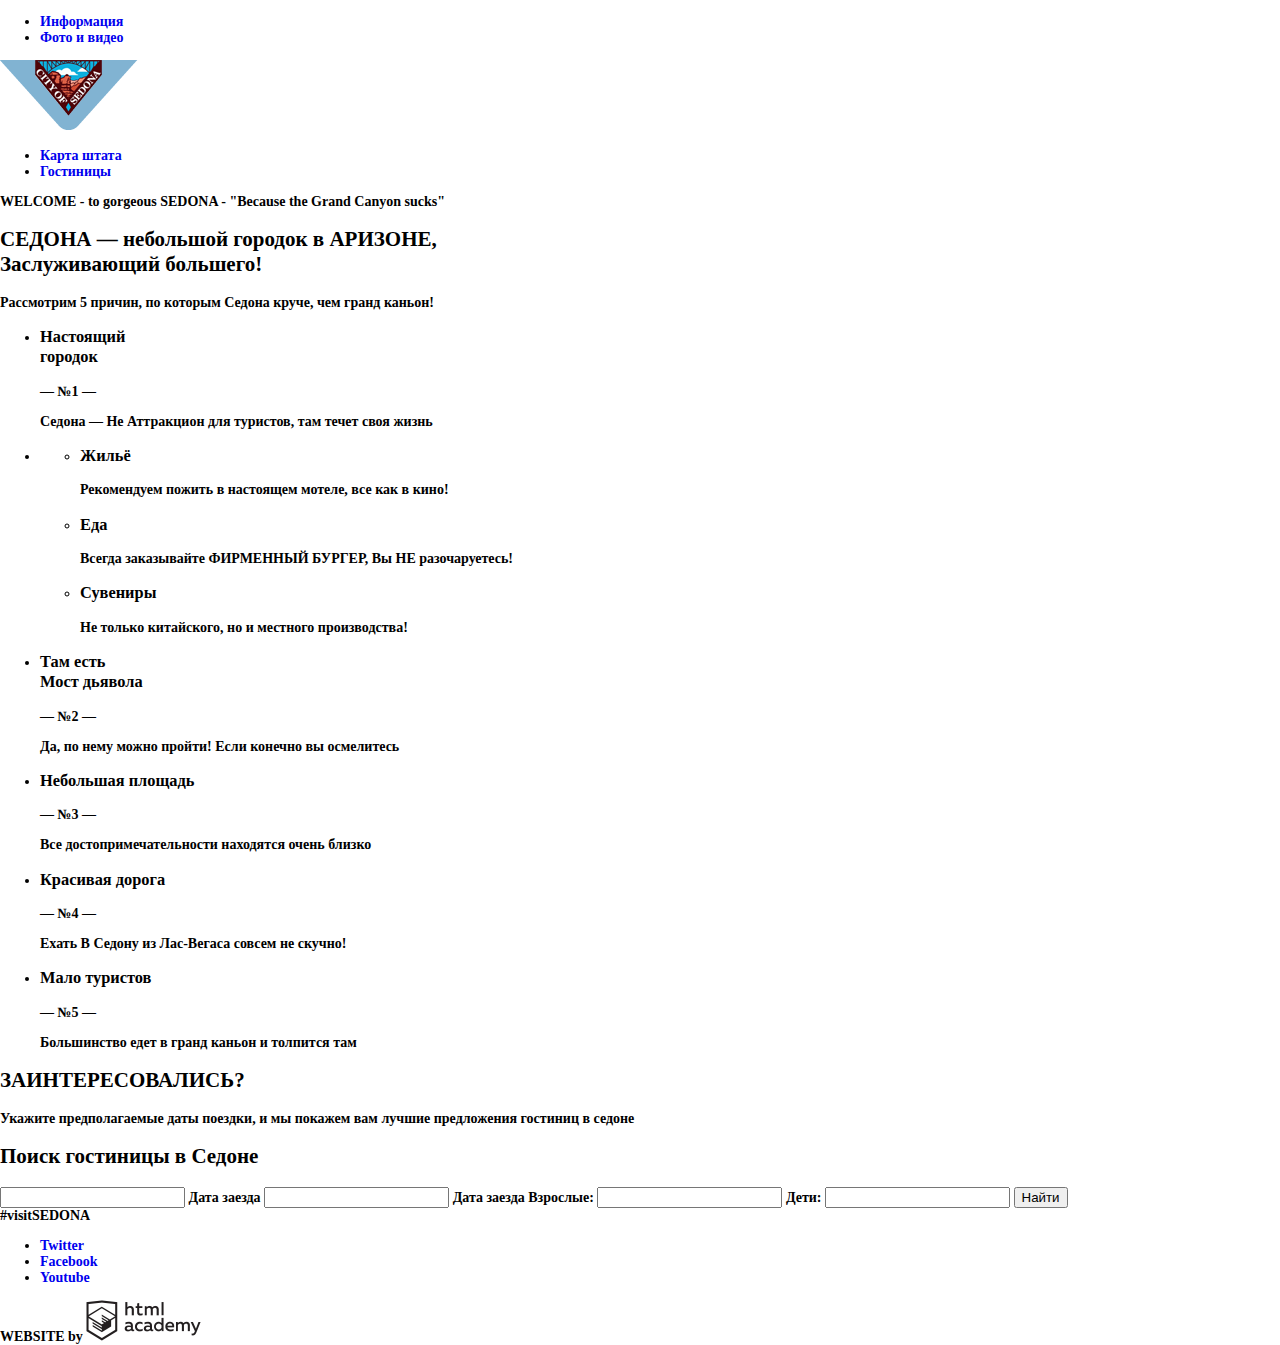
==== index.html @ f7fb25e5 "правки в разметке главной странице" ====
<!DOCTYPE html>
<html lang="ru">
  <head>
    <meta charset="utf-8">
    <title>Седона</title>
    <link rel="preload" crossorigin type="font/woff2" href="fonts/ptsans.woff2" as="font">
    <link rel="preload" crossorigin type="font/woff2" href="fonts/ptsansbold.woff2" as="font">
    <link href="css/style.css" rel="stylesheet">
  </head>
  <body>

    <header class="header">
      <nav class="header__nav nav">
        <ul class="nav__menu">
          <li class="nav__item">
            <a class="nav__link" href="#">Информация</a>
          </li>
          <li class="nav__item">
            <a class="nav__link" href="#">Фото и видео</a>
          </li>
        </ul>
          <a class="nav__main-logo">
            <img class="nav__img-logo" src="img/logo-main-header.png" width="138" height="70" alt="Логотип сайта Седона">
          </a>
        <ul class="nav__menu">
          <li class="nav__item">
            <a class="nav__link" href="#">Карта штата</a>
          </li>
          <li class="nav__item">
            <a class="nav__link" href="hotels.html">Гостиницы</a>
          </li>
        </ul>
      </nav>
    </header>

    <main class="container">
      <!-- <h1 class="visually-hidden">СЕДОНА</h1> -->
      <div class="slider">
        WELCOME
        - to gorgeous SEDONA -
        "Because the Grand Canyon sucks"
      </div>
      <section class="advantages">
        <h2 class="advantages__main-title">СЕДОНА — небольшой городок в АРИЗОНЕ,<br>Заслуживающий большего!</h2>
        <span class="advantages__info">Рассмотрим 5 причин, по которым Седона круче, чем гранд каньон!</span>
        <ul class="advantages__list">
          <li class="advantages__item">
            <div class="advantages__wrapper">
            <h3 class="advantages__list-title">Настоящий<br>городок</h3>
              <span class="advantages__number"> — №1 — </span>
            <p class="advantages__text">Седона — Не Аттракцион для туристов, там течет своя жизнь</p>
            </div>
            <div class="advantages__image"></div>
          </li>
          <li>
            <ul class="advantages__list-items">
              <li>
                <h3 class="advantages__list-items-title">Жильё</h3>
                <p>Рекомендуем пожить в настоящем мотеле, все как в кино!</p>
              </li>
              <li>
                <h3 class="advantage-list-items-title">Еда</h3>
                <p>Всегда заказывайте ФИРМЕННЫЙ БУРГЕР,
                  Вы НЕ разочаруетесь!
                </p>
              </li>
              <li>
                <h3 class="advantage-list-items-title">Сувениры</h3>
                <p>Не только китайского, но и местного производства!
                </p>
              </li>
            </ul>
          </li>
          <li>
            <div class="advantages-list-info">
              <h3 class="advantage-list-title">Там есть<br>Мост дьявола</h3>
              <span> — №2 — </span>
              <p>Да, по нему можно пройти! Если конечно вы осмелитесь</p>
            </div>
            <div class="advantage-image">
            </div>
          </li>
          <li>
            <h3 class="advantage-list-items-title">Небольшая площадь</h3>
            <span> — №3 — </span>
            <p>Все достопримечательности
                находятся очень близко
            </p>
          </li>
          <li>
            <h3 class="advantage-list-items-title">Красивая дорога</h3>
            <span> — №4 — </span>
            <p>Ехать В Седону из Лас-Вегаса совсем не скучно!
            </p>
          </li>
          <li>
            <h3 class="advantage-list-items-title">Мало туристов</h3>
            <span> — №5 — </span>
            <p>Большинство едет в гранд каньон и толпится там
            </p>
          </li>
        </ul>
      </section>
      <section class="choose-hotel">
        <h2 class="choose-hotel-main-title">ЗАИНТЕРЕСОВАЛИСЬ?</h2>
        <p>Укажите предполагаемые даты поездки,
        и мы покажем вам лучшие предложения гостиниц в седоне
        </p>
        <form action="https://echo.htmlacademy.ru" method="POST">

          <h2 class="choose-hotel-title">Поиск гостиницы в Седоне</h2>

          <input type="text" name="date-start" id="date-start">
          <label class="choose-hotel-date" for="date-start">Дата заезда</label>

          <input type="text" name="date-end" id="date-end">
          <label class="choose-hotel-date" for="date-end">Дата заезда</label>

          <label class="choose-hotel-amount" for="amount-adult">Взрослые:</label>
          <input type="number" name="amount-adult" id="amount-adult">

          <label class="choose-hotel-amount" for="amount-children">Дети:</label>
          <input type="number" name="amount-children" id="amount-children">

          <input type="submit" value="Найти">

        </form>
      </section>
    </main>

    <footer class="main-footer">
      <span class="main-footer-heshteg">
        #visitSEDONA
      </span>
      <ul class="main-footer-social">
        <li><a class="main-footer-social-link" href="#">Twitter</a></li>
        <li><a class="main-footer-social-link" href="#">Facebook</a></li>
        <li><a class="main-footer-social-link" href="#">Youtube</a></li>
      </ul>
      <span class="main-footer-production-by">
        WEBSITE by
      </span>
      <a class="main-footer-logo-link" href="#">
        <img src="img/logo-name-footer.png" alt="Логотип HTML Academy">
      </a>
    </footer>

  </body>
</html>
---- css/style.css ----
/* внутри каждого селектора:
1 Позиционирование
2 Блочная модель
3 Типографика
4 Оформление
5 Анимация
6 Разное
*/

/* Глобальные стили для тегов */
body {
    margin: 0;  /* Сброс  */
    padding: 0; /* Сброс  */
    color:#000; /* Задаем контрастный цвет шрифта  */
    font-family: "PT Sans";   /* (Шрифт дизайна, системный шрифт, font family) Задаем самый популярный на странице шрифт  */
    font-size: 14px;   /* Задаем размер шрифта которого больше всего на странице  */
    font-weight: 700;  /* Задаем самый популярный на странице размер шрифт  */
    /*background-color: #fff;  Задаем контрастный цвет фона  */
    /*background-image: url();  Задаем картинку фона  */
    /*background-position: ;  top center Задаем позицию картинки фона  */
    /*background-repeat: ;    no-repeat Задаем повторение картинки фона  */
}

a {
    text-decoration: none;
}
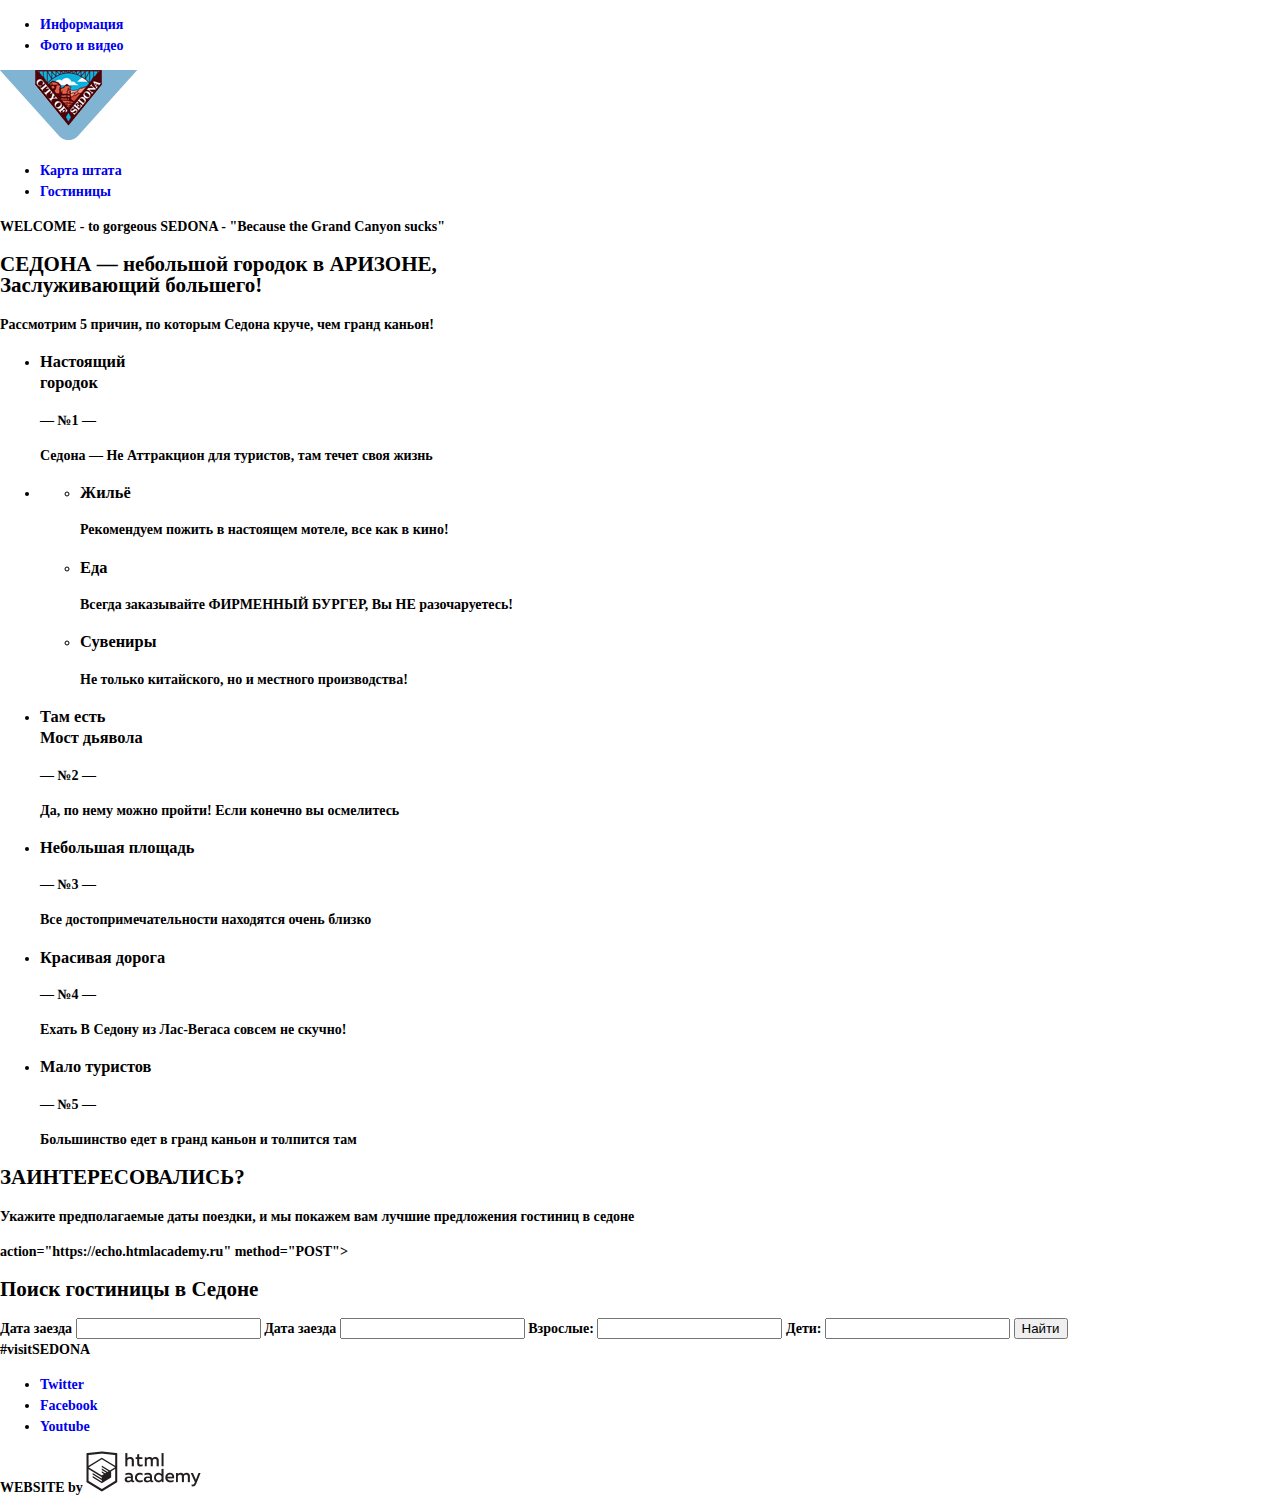
==== commit 5efb2844: "правки в разметке главной странице и на странице hotels.html" ====
--- a/index.html
+++ b/index.html
@@ -19,9 +19,9 @@
             <a class="nav__link" href="#">Фото и видео</a>
           </li>
         </ul>
-          <a class="nav__main-logo">
+          <span class="nav__main-logo">
             <img class="nav__img-logo" src="img/logo-main-header.png" width="138" height="70" alt="Логотип сайта Седона">
-          </a>
+          </span>
         <ul class="nav__menu">
           <li class="nav__item">
             <a class="nav__link" href="#">Карта штата</a>
@@ -46,101 +46,118 @@
         <ul class="advantages__list">
           <li class="advantages__item">
             <div class="advantages__wrapper">
-            <h3 class="advantages__list-title">Настоящий<br>городок</h3>
+            <h3 class="advantages__title">Настоящий<br>городок</h3>
               <span class="advantages__number"> — №1 — </span>
             <p class="advantages__text">Седона — Не Аттракцион для туристов, там течет своя жизнь</p>
             </div>
             <div class="advantages__image"></div>
           </li>
           <li>
-            <ul class="advantages__list-items">
+            <ul class="advantages__sub-list">
               <li>
-                <h3 class="advantages__list-items-title">Жильё</h3>
-                <p>Рекомендуем пожить в настоящем мотеле, все как в кино!</p>
+                <h3 class="advantages__sub-title">Жильё</h3>
+                <p class="advantages__sub-text">
+                  Рекомендуем пожить в настоящем мотеле, все как в кино!
+                </p>
               </li>
               <li>
-                <h3 class="advantage-list-items-title">Еда</h3>
-                <p>Всегда заказывайте ФИРМЕННЫЙ БУРГЕР,
+                <h3 class="advantage-sub-title">Еда</h3>
+                <p class="advantages__sub-text">
+                  Всегда заказывайте ФИРМЕННЫЙ БУРГЕР,
                   Вы НЕ разочаруетесь!
                 </p>
               </li>
               <li>
-                <h3 class="advantage-list-items-title">Сувениры</h3>
-                <p>Не только китайского, но и местного производства!
+                <h3 class="advantage-sub-title">Сувениры</h3>
+                <p class="advantages__sub-text">
+                  Не только китайского, но и местного производства!
                 </p>
               </li>
             </ul>
           </li>
           <li>
-            <div class="advantages-list-info">
-              <h3 class="advantage-list-title">Там есть<br>Мост дьявола</h3>
-              <span> — №2 — </span>
-              <p>Да, по нему можно пройти! Если конечно вы осмелитесь</p>
+            <div class="advantages__wrapper">
+              <h3 class="advantages__title">Там есть<br>Мост дьявола</h3>
+              <span class="advantages__number"> — №2 — </span>
+              <p class="advantages__text">Да, по нему можно пройти! Если конечно вы осмелитесь</p>
             </div>
-            <div class="advantage-image">
+            <div class="advantages__image">
             </div>
           </li>
           <li>
-            <h3 class="advantage-list-items-title">Небольшая площадь</h3>
-            <span> — №3 — </span>
-            <p>Все достопримечательности
+            <h3 class="advantages__title">Небольшая площадь</h3>
+            <span class="advantages__number"> — №3 — </span>
+            <p class="advantages__text">Все достопримечательности
                 находятся очень близко
             </p>
           </li>
           <li>
-            <h3 class="advantage-list-items-title">Красивая дорога</h3>
-            <span> — №4 — </span>
-            <p>Ехать В Седону из Лас-Вегаса совсем не скучно!
+            <h3 class="advantages__title">Красивая дорога</h3>
+            <span class="advantages__number"> — №4 — </span>
+            <p class="advantages__text">Ехать В Седону из Лас-Вегаса совсем не скучно!
             </p>
           </li>
           <li>
-            <h3 class="advantage-list-items-title">Мало туристов</h3>
-            <span> — №5 — </span>
-            <p>Большинство едет в гранд каньон и толпится там
+            <h3 class="advantages__title">Мало туристов</h3>
+            <span class="advantages__number"> — №5 — </span>
+            <p class="advantages__text">
+              Большинство едет в гранд каньон и толпится там
             </p>
           </li>
         </ul>
       </section>
-      <section class="choose-hotel">
-        <h2 class="choose-hotel-main-title">ЗАИНТЕРЕСОВАЛИСЬ?</h2>
-        <p>Укажите предполагаемые даты поездки,
+      <section class="hotel-search">
+        <h2 class="hotel-search__main-title">ЗАИНТЕРЕСОВАЛИСЬ?</h2>
+        <p class="hotel-search__text">Укажите предполагаемые даты поездки,
         и мы покажем вам лучшие предложения гостиниц в седоне
         </p>
-        <form action="https://echo.htmlacademy.ru" method="POST">
+        <form class="hotel-search__form"></form> action="https://echo.htmlacademy.ru" method="POST">
 
-          <h2 class="choose-hotel-title">Поиск гостиницы в Седоне</h2>
+          <h2 class="hotel-search__title">Поиск гостиницы в Седоне</h2>
 
-          <input type="text" name="date-start" id="date-start">
-          <label class="choose-hotel-date" for="date-start">Дата заезда</label>
+          <label class="hotel-search__label" for="date-start">Дата заезда</label>
+          <input class="hotel-search__input" type="text" name="date-start" id="date-start">
 
-          <input type="text" name="date-end" id="date-end">
-          <label class="choose-hotel-date" for="date-end">Дата заезда</label>
+          <label class="hotel-search__label" for="date-end">Дата заезда</label>
+          <input class="hotel-search__input" type="text" name="date-end" id="date-end">
 
-          <label class="choose-hotel-amount" for="amount-adult">Взрослые:</label>
-          <input type="number" name="amount-adult" id="amount-adult">
+          <label class="hotel-search__label hotel-search__label--amount" for="amount-adult">Взрослые:</label>
+          <input class="hotel-search__input" type="number" name="amount-adult" id="amount-adult">
 
-          <label class="choose-hotel-amount" for="amount-children">Дети:</label>
-          <input type="number" name="amount-children" id="amount-children">
+          <label class="hotel-search__label hotel-search__label--amount" for="amount-children">Дети:</label>
+          <input class="hotel-search__input" type="number" name="amount-children" id="amount-children">
 
-          <input type="submit" value="Найти">
+          <input class="hotel-search__input hotel-search__input--submit"  type="submit" value="Найти">
 
         </form>
       </section>
     </main>
 
-    <footer class="main-footer">
-      <span class="main-footer-heshteg">
+    <footer class="footer">
+      <span class="footer__hashtag">
         #visitSEDONA
       </span>
-      <ul class="main-footer-social">
-        <li><a class="main-footer-social-link" href="#">Twitter</a></li>
-        <li><a class="main-footer-social-link" href="#">Facebook</a></li>
-        <li><a class="main-footer-social-link" href="#">Youtube</a></li>
+      <ul class="footer-social">
+        <li>
+          <a class="footer__social-link" href="#">
+            <span class="visually-hidden">Twitter</span>
+          </a>
+        </li>
+        <li>
+          <a class="footer__social-link" href="#">
+            <span class="visually-hidden">Facebook</span>
+          </a>
+        </li>
+        <li>
+          <a class="footer__social-link" href="#">
+            <span class="visually-hidden">Youtube</span>
+          </a>
+        </li>
       </ul>
-      <span class="main-footer-production-by">
+      <span class="footer__production-by">
         WEBSITE by
       </span>
-      <a class="main-footer-logo-link" href="#">
+      <a class="footer__logo-link" href="#">
         <img src="img/logo-name-footer.png" alt="Логотип HTML Academy">
       </a>
     </footer>
--- a/css/style.css
+++ b/css/style.css
@@ -8,6 +8,16 @@
 */
 
 /* Глобальные стили для тегов */
+html {
+  box-sizing: border-box;
+}
+
+*,
+*::before,
+*::after {
+  box-sizing: inherit;
+}
+
 body {
     margin: 0;  /* Сброс  */
     padding: 0; /* Сброс  */
@@ -15,6 +25,7 @@
     font-family: "PT Sans";   /* (Шрифт дизайна, системный шрифт, font family) Задаем самый популярный на странице шрифт  */
     font-size: 14px;   /* Задаем размер шрифта которого больше всего на странице  */
     font-weight: 700;  /* Задаем самый популярный на странице размер шрифт  */
+    line-height: 21px;
     /*background-color: #fff;  Задаем контрастный цвет фона  */
     /*background-image: url();  Задаем картинку фона  */
     /*background-position: ;  top center Задаем позицию картинки фона  */
@@ -24,3 +35,19 @@
 a {
     text-decoration: none;
 }
+
+/* .visually-hidden {
+  position: absolute;
+
+  width: 1px;
+  height: 1px;
+  padding: 0;
+  margin: -1px;
+
+  border: 0;
+
+  white-space: nowrap;
+  clip-path: inset(100%);
+  clip: rect(0 0 0 0);
+  overflow: hidden;
+} */
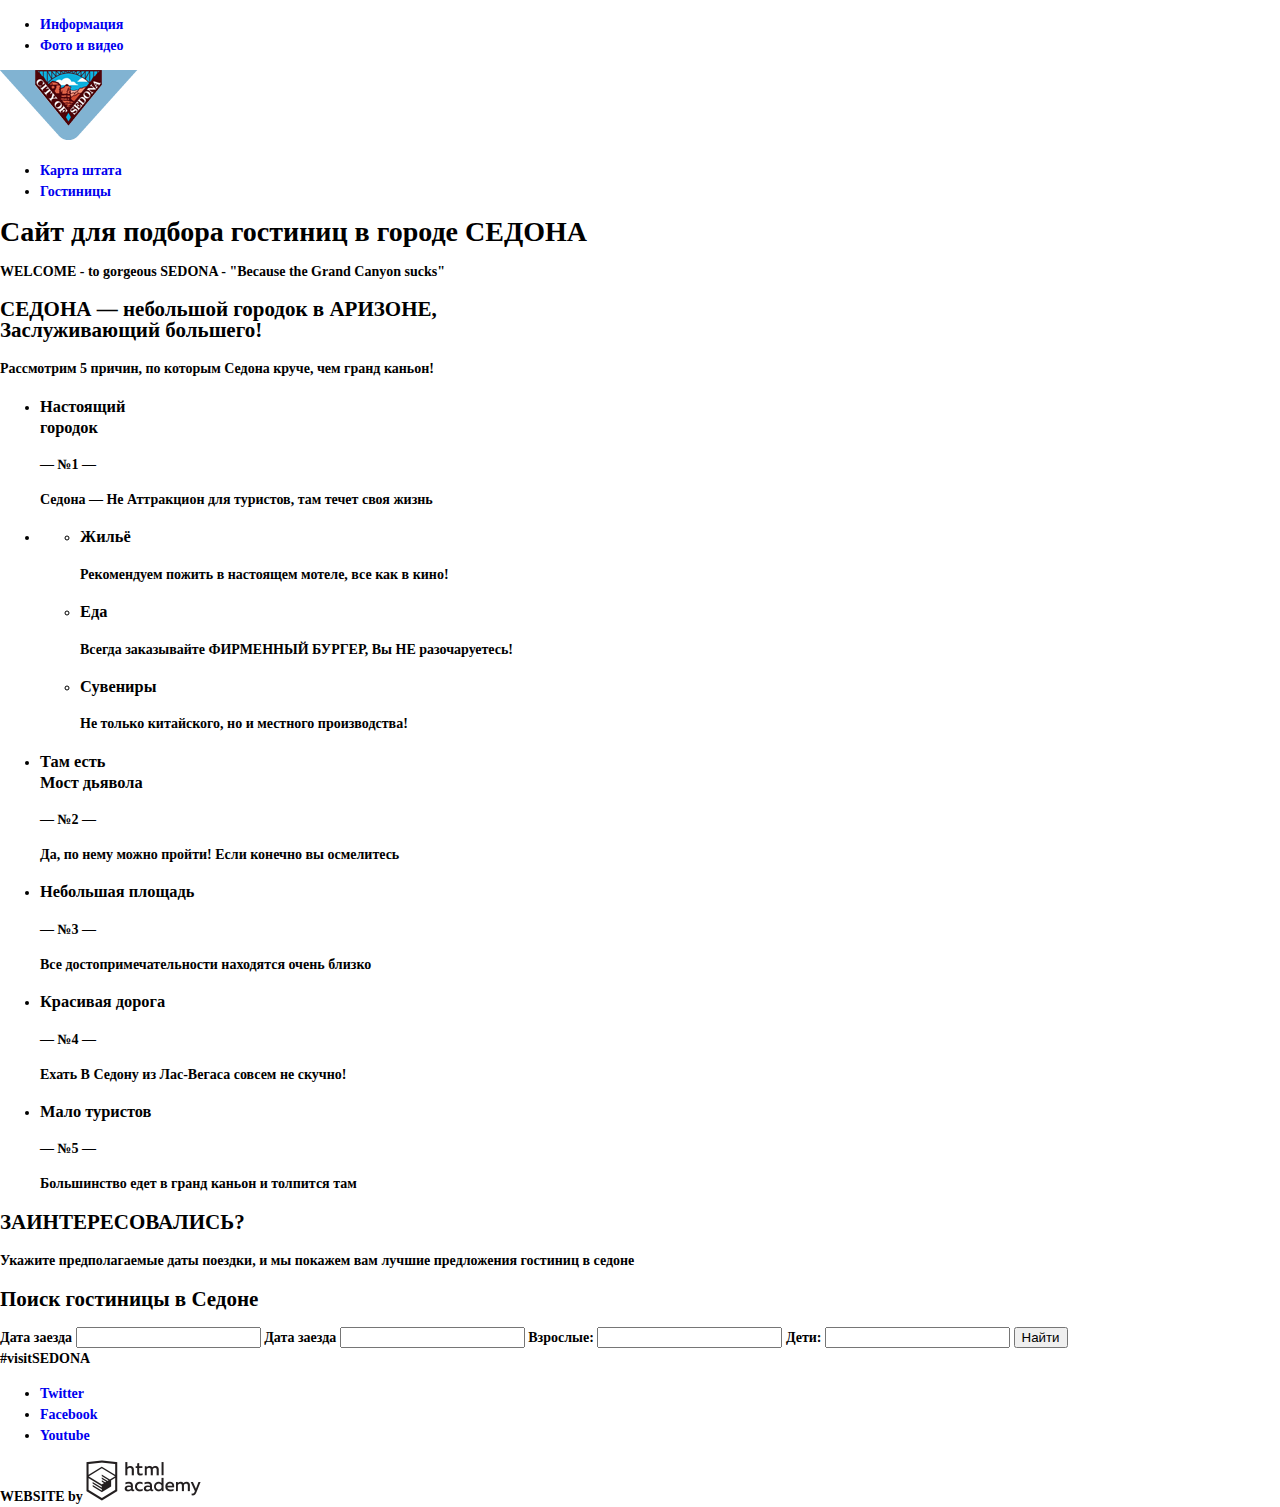
==== commit e360c5d1: "Закончил базовую разметку" ====
--- a/index.html
+++ b/index.html
@@ -34,7 +34,7 @@
     </header>
 
     <main class="container">
-      <!-- <h1 class="visually-hidden">СЕДОНА</h1> -->
+      <h1 class="visually-hidden">Сайт для подбора гостиниц в городе СЕДОНА</h1>
       <div class="slider">
         WELCOME
         - to gorgeous SEDONA -
@@ -111,7 +111,7 @@
         <p class="hotel-search__text">Укажите предполагаемые даты поездки,
         и мы покажем вам лучшие предложения гостиниц в седоне
         </p>
-        <form class="hotel-search__form"></form> action="https://echo.htmlacademy.ru" method="POST">
+        <form class="hotel-search__form" action="https://echo.htmlacademy.ru" method="POST">
 
           <h2 class="hotel-search__title">Поиск гостиницы в Седоне</h2>
 
@@ -157,7 +157,7 @@
       <span class="footer__production-by">
         WEBSITE by
       </span>
-      <a class="footer__logo-link" href="#">
+      <a class="footer__logo-link" href="https://htmlacademy.ru/intensive/htmlcss">
         <img src="img/logo-name-footer.png" alt="Логотип HTML Academy">
       </a>
     </footer>
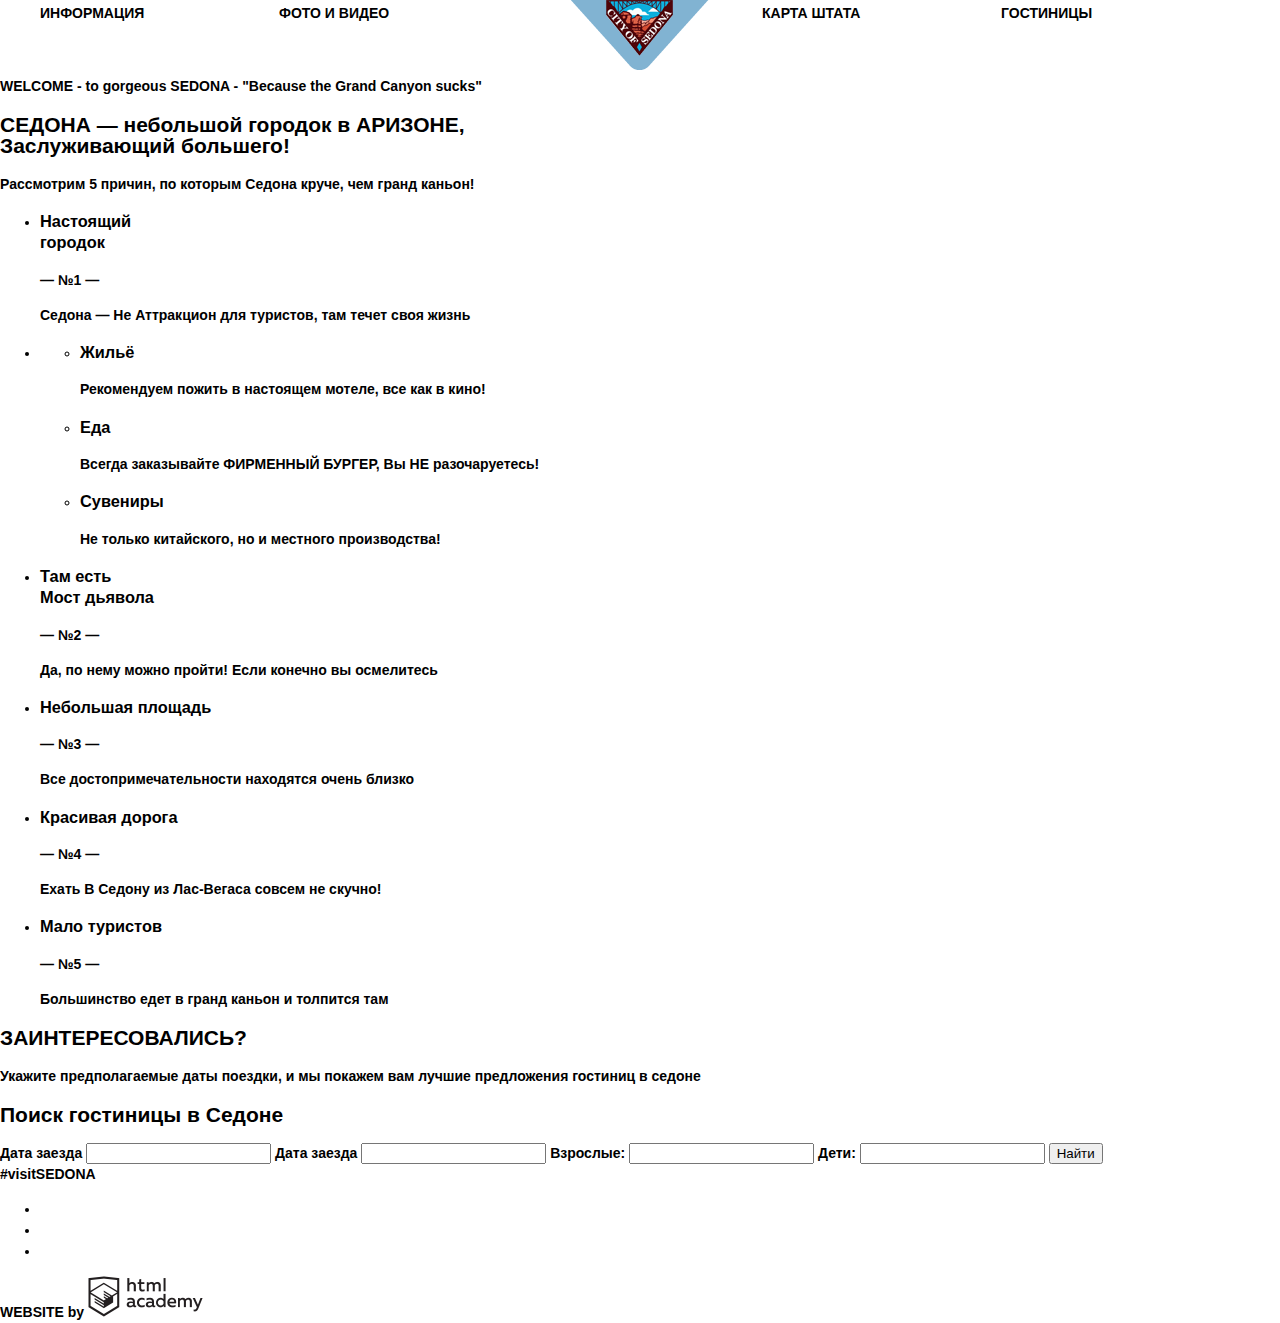
==== commit a4ed7e06: "Правки разметки и добавление стилей CSS" ====
--- a/index.html
+++ b/index.html
@@ -34,7 +34,7 @@
     </header>
 
     <main class="container">
-      <h1 class="visually-hidden">Сайт для подбора гостиниц в городе СЕДОНА</h1>
+      <h1 class="visually-hidden">Сайт о городе СЕДОНА и где рядом можно отдохнуть</h1>
       <div class="slider">
         WELCOME
         - to gorgeous SEDONA -
--- a/css/style.css
+++ b/css/style.css
@@ -22,21 +22,18 @@
     margin: 0;  /* Сброс  */
     padding: 0; /* Сброс  */
     color:#000; /* Задаем контрастный цвет шрифта  */
-    font-family: "PT Sans";   /* (Шрифт дизайна, системный шрифт, font family) Задаем самый популярный на странице шрифт  */
+    font-family: "PT Sans", Arial, sans-serif;   /* (Шрифт дизайна, системный шрифт, font family) Задаем самый популярный на странице шрифт  */
     font-size: 14px;   /* Задаем размер шрифта которого больше всего на странице  */
     font-weight: 700;  /* Задаем самый популярный на странице размер шрифт  */
     line-height: 21px;
-    /*background-color: #fff;  Задаем контрастный цвет фона  */
-    /*background-image: url();  Задаем картинку фона  */
-    /*background-position: ;  top center Задаем позицию картинки фона  */
-    /*background-repeat: ;    no-repeat Задаем повторение картинки фона  */
 }
 
 a {
     text-decoration: none;
+    color: inherit;
 }
 
-/* .visually-hidden {
+.visually-hidden {
   position: absolute;
 
   width: 1px;
@@ -50,4 +47,38 @@
   clip-path: inset(100%);
   clip: rect(0 0 0 0);
   overflow: hidden;
-} */
+}
+
+.nav {
+  display: flex;
+  justify-content: space-between;
+
+  width: 1200px;
+  min-height: 56px;
+  margin: 0 auto;
+  padding: 0;
+}
+
+.nav__menu {
+  display: flex;
+
+  margin: 0;
+  padding: 0;
+
+  list-style: none;
+}
+
+.nav__item {
+  min-width: 239px;
+  padding: 22px auto;
+
+  color: #000000;
+  line-height: 26px;
+  text-transform: uppercase;
+}
+
+.nav__link {
+  display: block;
+
+  width: 100%;
+}
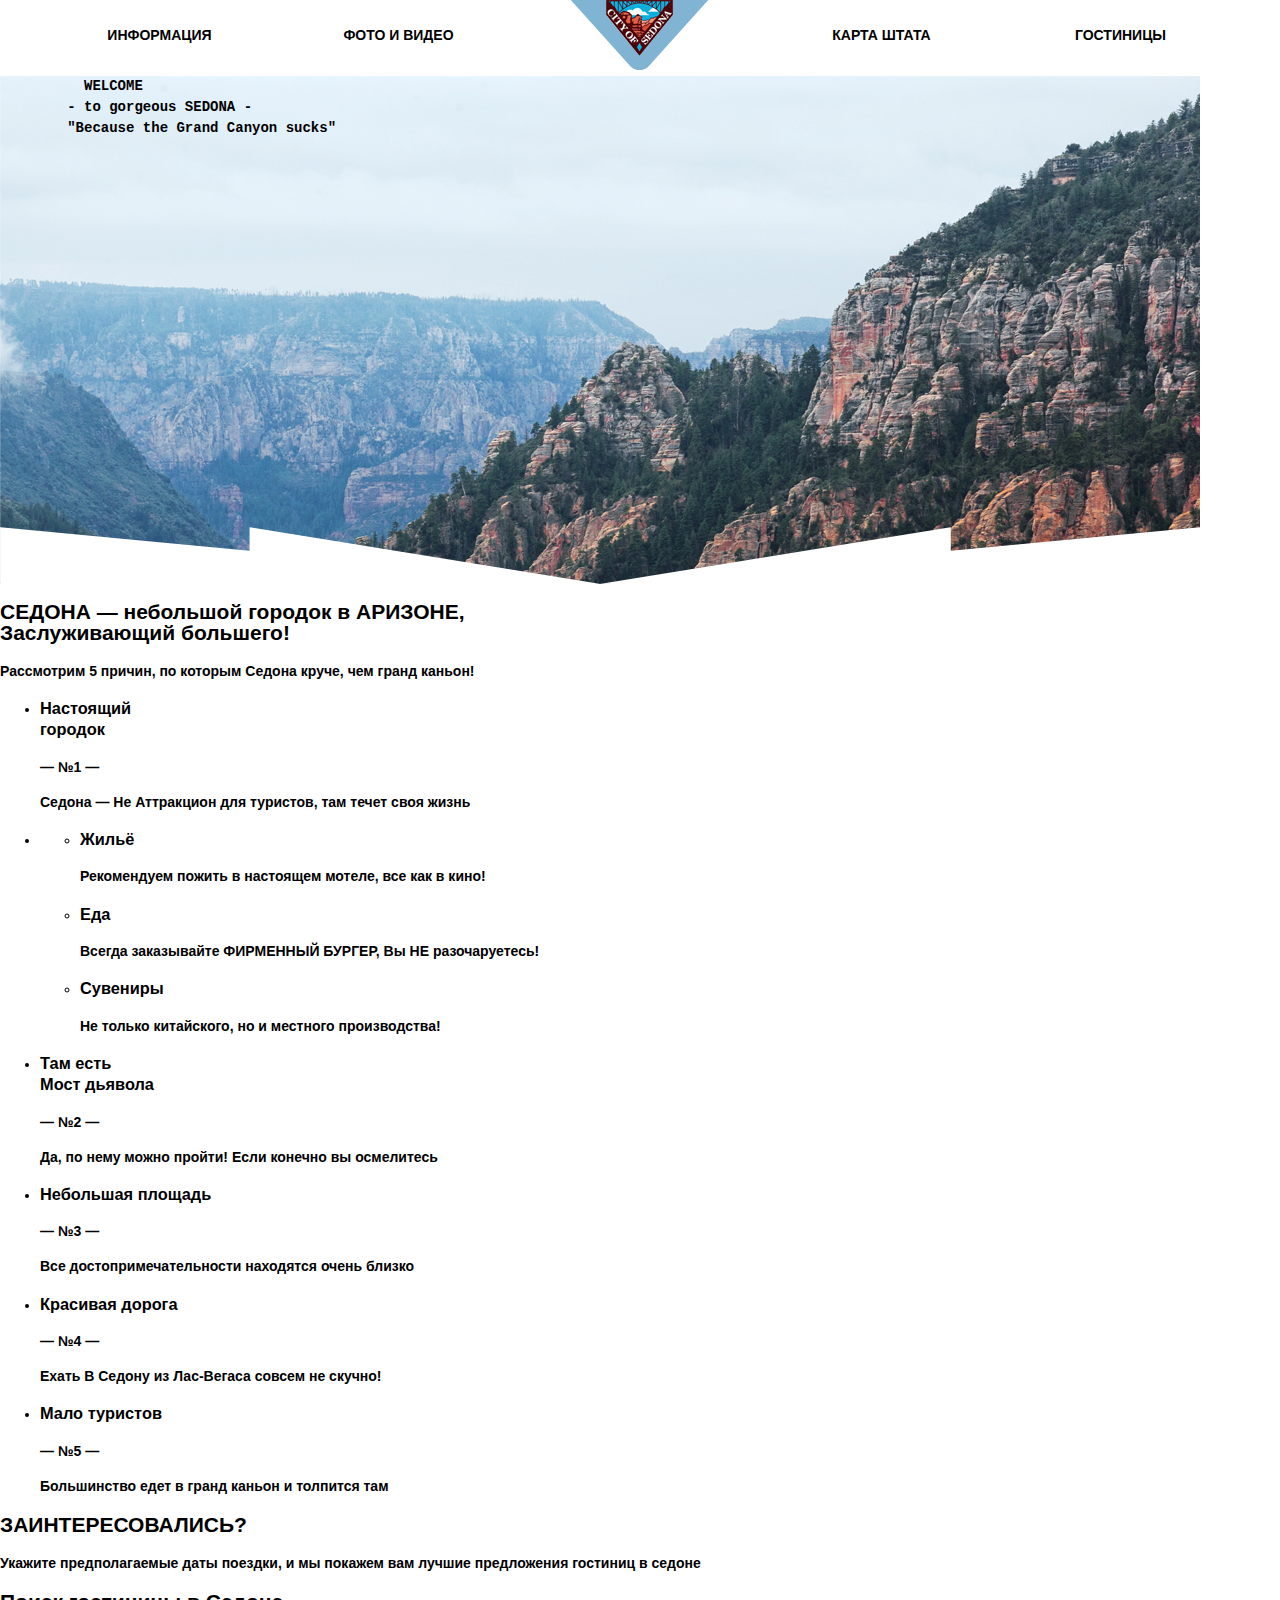
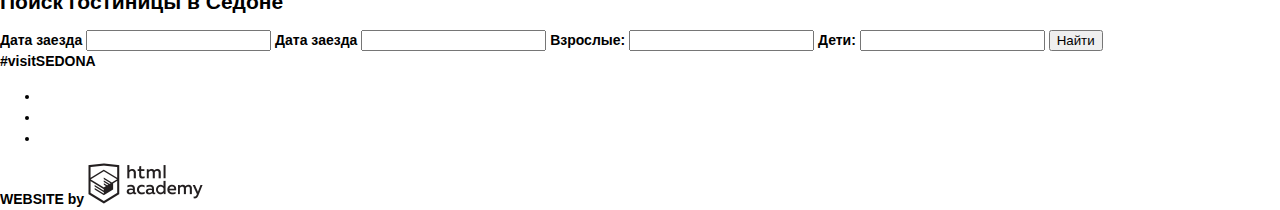
==== commit d0e700c3: "Начал добавлять стили на главную страницу" ====
--- a/index.html
+++ b/index.html
@@ -36,9 +36,10 @@
     <main class="container">
       <h1 class="visually-hidden">Сайт о городе СЕДОНА и где рядом можно отдохнуть</h1>
       <div class="slider">
-        WELCOME
+        <pre>
+          WELCOME
         - to gorgeous SEDONA -
-        "Because the Grand Canyon sucks"
+        "Because the Grand Canyon sucks"</pre>
       </div>
       <section class="advantages">
         <h2 class="advantages__main-title">СЕДОНА — небольшой городок в АРИЗОНЕ,<br>Заслуживающий большего!</h2>
--- a/css/style.css
+++ b/css/style.css
@@ -55,22 +55,24 @@
 
   width: 1200px;
   min-height: 56px;
+  padding: 0;
   margin: 0 auto;
-  padding: 0;
+
 }
+/* HEADER */
 
 .nav__menu {
   display: flex;
 
+  padding: 0;
   margin: 0;
-  padding: 0;
 
   list-style: none;
 }
 
 .nav__item {
   min-width: 239px;
-  padding: 22px auto;
+  padding: 22px 10px;
 
   color: #000000;
   line-height: 26px;
@@ -81,4 +83,23 @@
   display: block;
 
   width: 100%;
+
+  text-align: center;
 }
+
+/* index.html */
+
+.slider {
+  width: 1200px;
+  height: 508px;
+
+  margin-top: -14px;
+  background: url('../img/header-cut-bcg-photo.png')  center bottom,
+              url('../img/header-background-photo.png');
+  background-size: 100% auto;
+  background-repeat: no-repeat;
+}
+
+.advantages {
+
+}
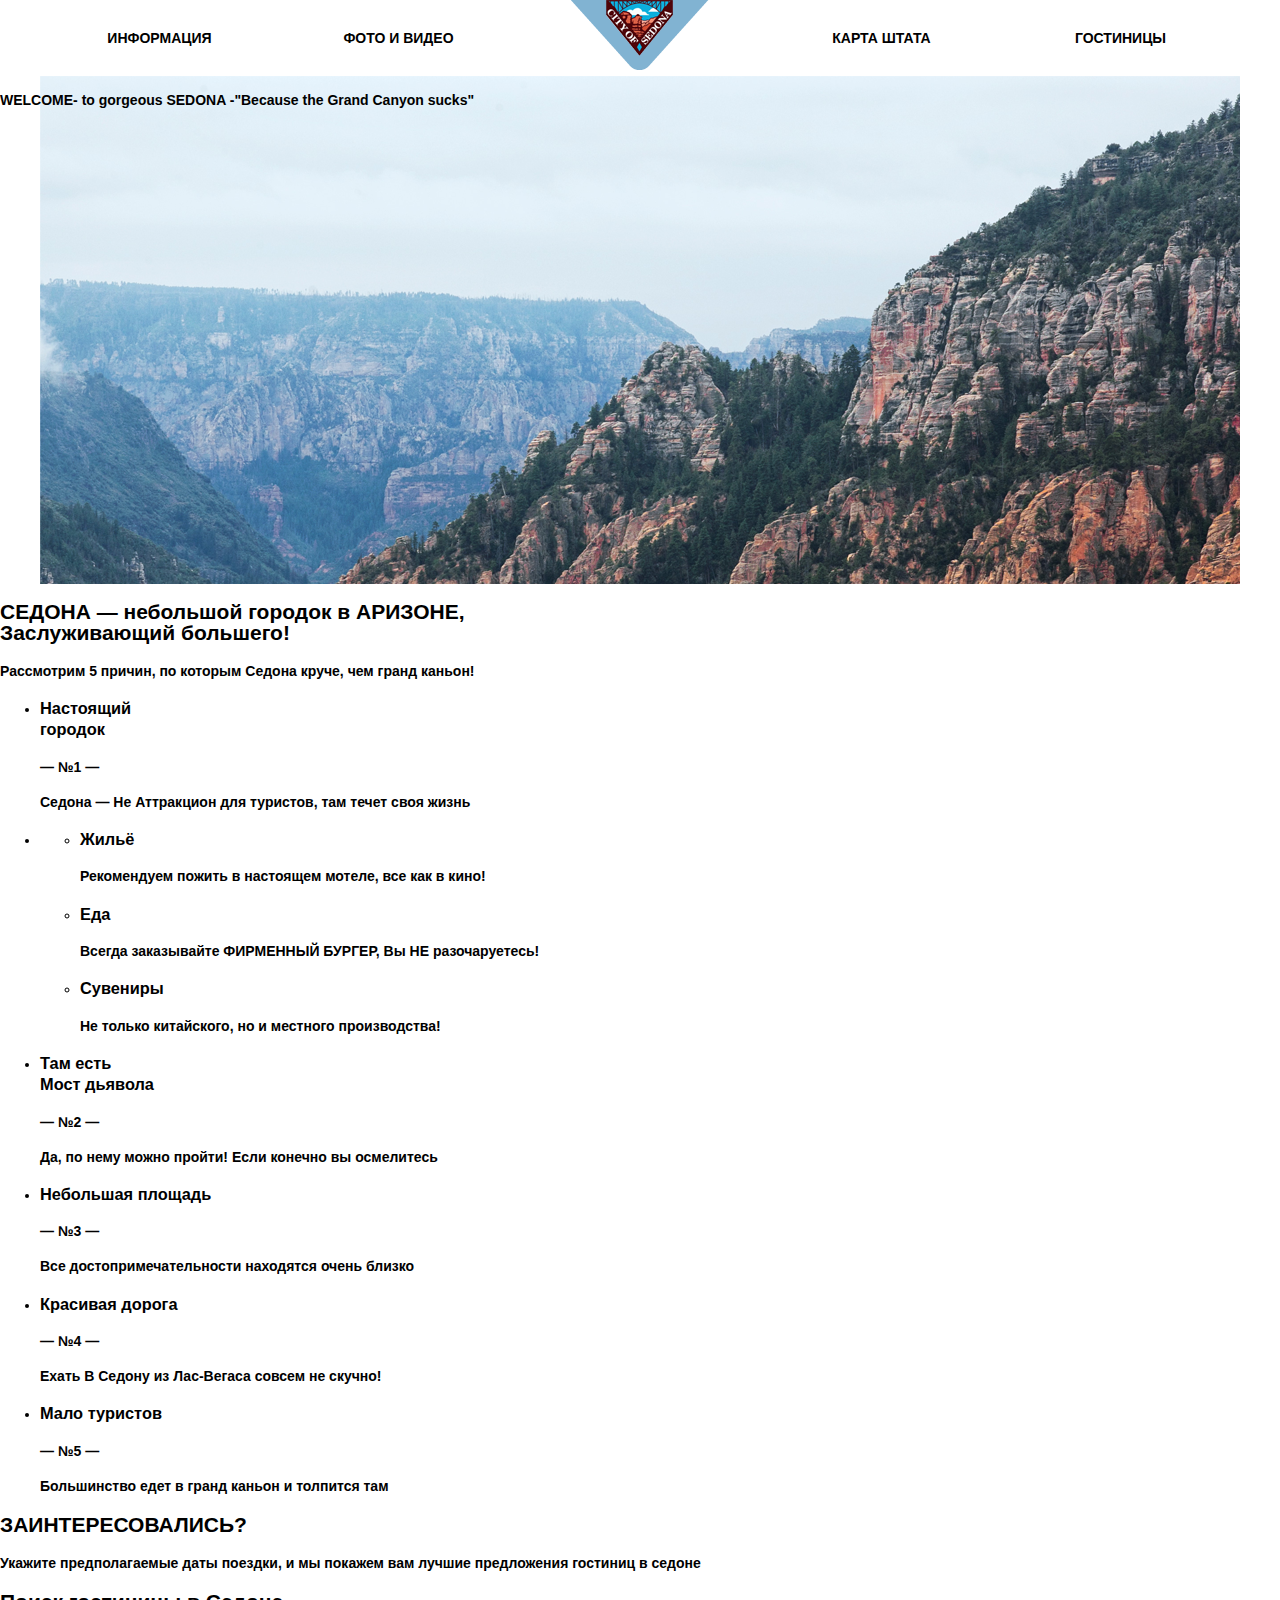
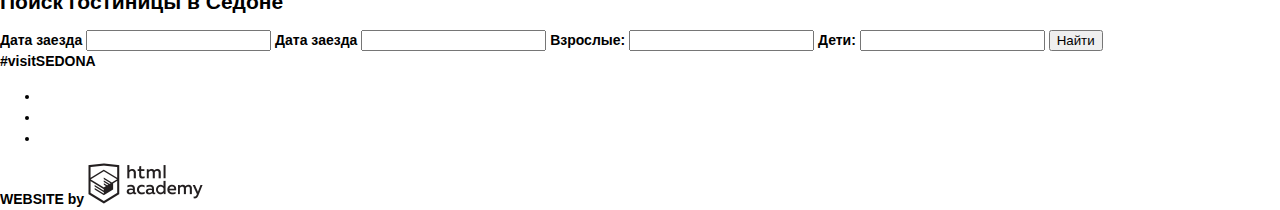
==== commit 320c8e6f: "Стили для шапки сайта" ====
--- a/index.html
+++ b/index.html
@@ -36,10 +36,9 @@
     <main class="container">
       <h1 class="visually-hidden">Сайт о городе СЕДОНА и где рядом можно отдохнуть</h1>
       <div class="slider">
-        <pre>
-          WELCOME
-        - to gorgeous SEDONA -
-        "Because the Grand Canyon sucks"</pre>
+        <p class="slider__text">WELCOME</p>
+        <p class="slider__text">- to gorgeous SEDONA -</p>
+        <p class="slider__text">"Because the Grand Canyon sucks"</p>
       </div>
       <section class="advantages">
         <h2 class="advantages__main-title">СЕДОНА — небольшой городок в АРИЗОНЕ,<br>Заслуживающий большего!</h2>
--- a/css/style.css
+++ b/css/style.css
@@ -55,24 +55,26 @@
 
   width: 1200px;
   min-height: 56px;
+  margin: 0 auto;
   padding: 0;
-  margin: 0 auto;
-
 }
-/* HEADER */
 
 .nav__menu {
   display: flex;
 
+  margin: 0;
   padding: 0;
-  margin: 0;
 
   list-style: none;
 }
 
 .nav__item {
+  display: flex;
+
+  justify-content: space-between;
+  align-items: center;
   min-width: 239px;
-  padding: 22px 10px;
+  padding: 22px auto;
 
   color: #000000;
   line-height: 26px;
@@ -82,24 +84,21 @@
 .nav__link {
   display: block;
 
-  width: 100%;
+  margin: 0 auto;
 
   text-align: center;
 }
 
-/* index.html */
+.slider {
+  display: flex;
 
-.slider {
-  width: 1200px;
-  height: 508px;
+/*   width: 100%; */
+  min-height: 508px;
+  padding: 0;
+  margin: 0 auto;
 
-  margin-top: -14px;
-  background: url('../img/header-cut-bcg-photo.png')  center bottom,
-              url('../img/header-background-photo.png');
-  background-size: 100% auto;
+  background-image: url('../img/header-background-photo.png'),
+                    url('../img/header-cut-bcg-photo.png');
   background-repeat: no-repeat;
+  background-position-x: center;
 }
-
-.advantages {
-
-}
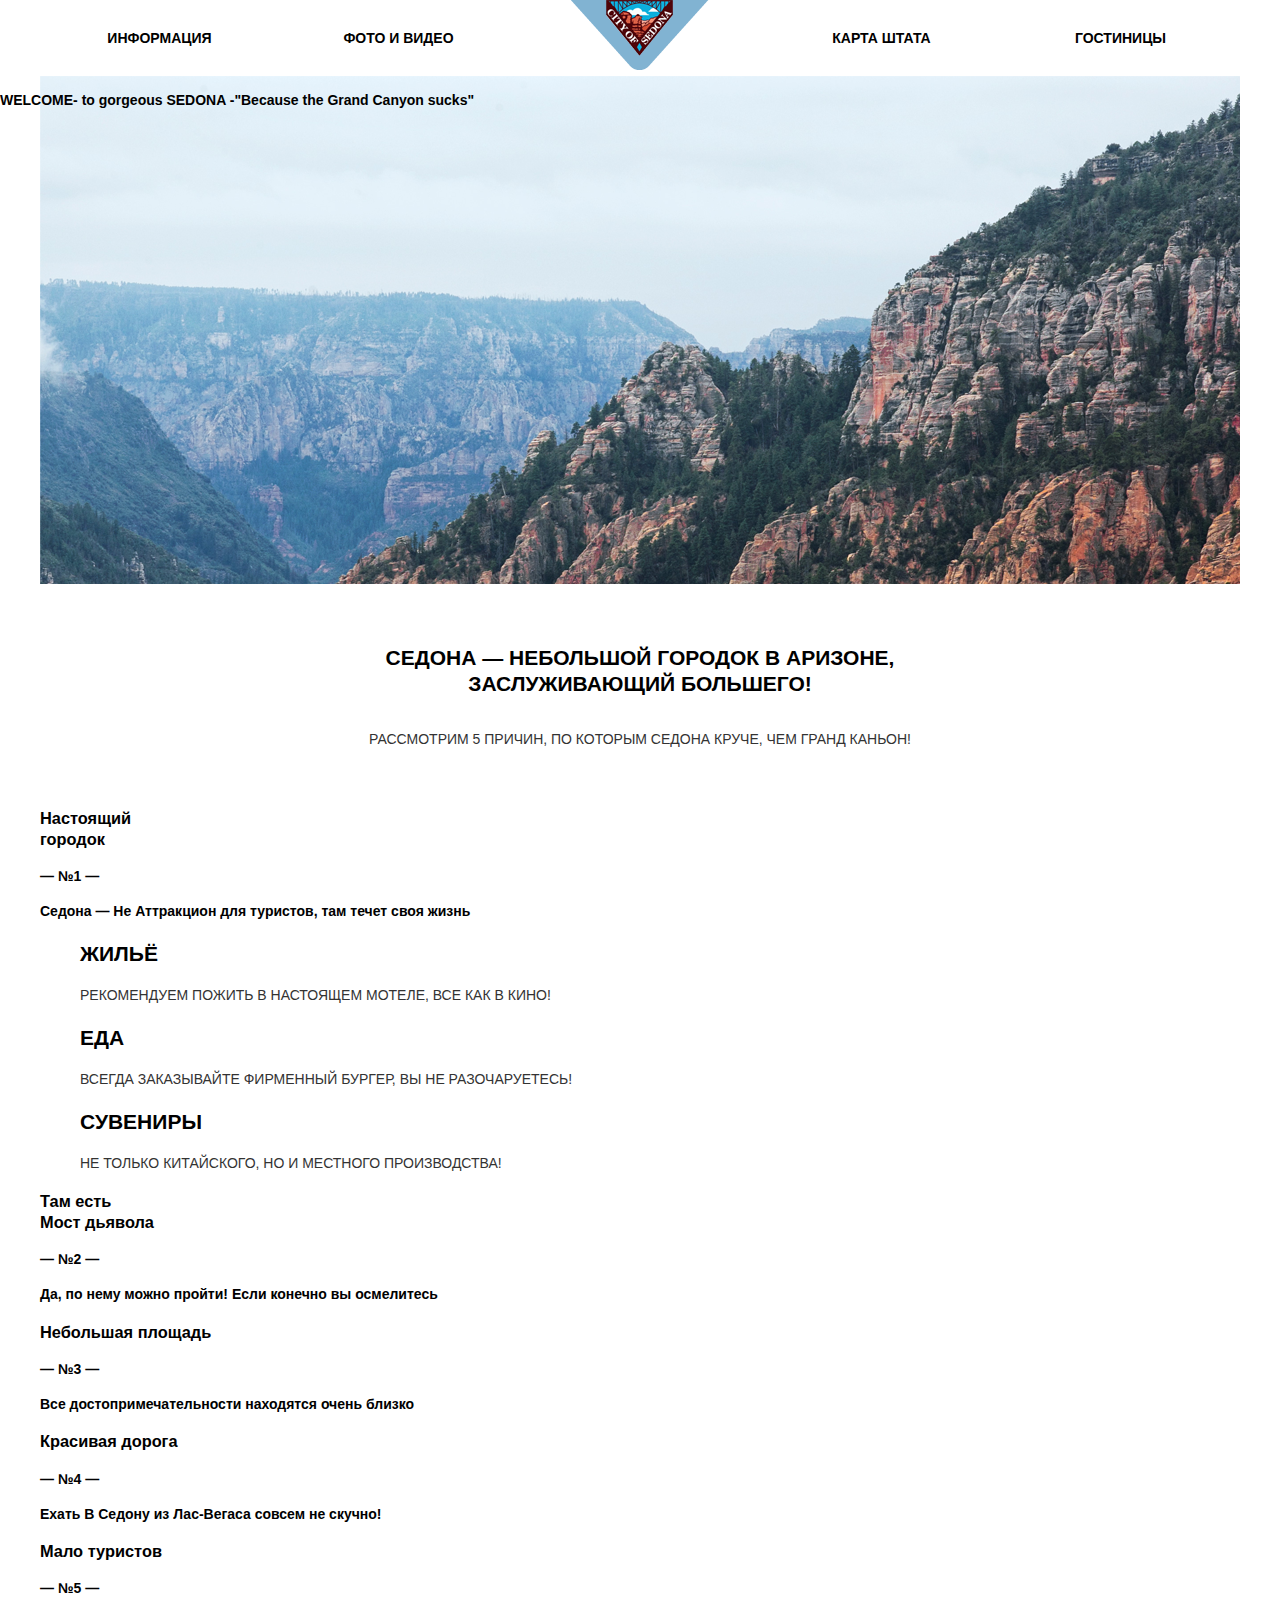
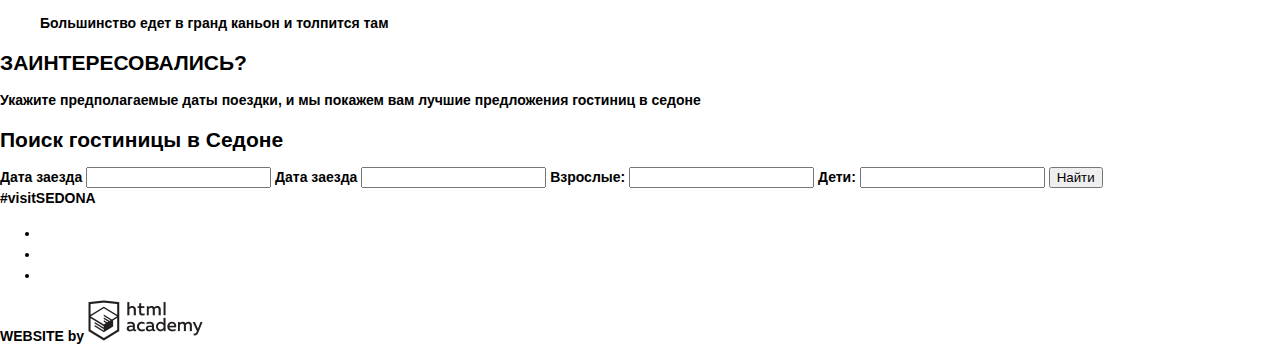
==== commit b17ef2b6: "Начал первичную стилизацию главной страницы" ====
--- a/index.html
+++ b/index.html
@@ -61,14 +61,14 @@
                 </p>
               </li>
               <li>
-                <h3 class="advantage-sub-title">Еда</h3>
+                <h3 class="advantages__sub-title">Еда</h3>
                 <p class="advantages__sub-text">
                   Всегда заказывайте ФИРМЕННЫЙ БУРГЕР,
                   Вы НЕ разочаруетесь!
                 </p>
               </li>
               <li>
-                <h3 class="advantage-sub-title">Сувениры</h3>
+                <h3 class="advantages__sub-title">Сувениры</h3>
                 <p class="advantages__sub-text">
                   Не только китайского, но и местного производства!
                 </p>
--- a/css/style.css
+++ b/css/style.css
@@ -21,7 +21,7 @@
 body {
     margin: 0;  /* Сброс  */
     padding: 0; /* Сброс  */
-    color:#000; /* Задаем контрастный цвет шрифта  */
+    color:#000000; /* Задаем контрастный цвет шрифта  */
     font-family: "PT Sans", Arial, sans-serif;   /* (Шрифт дизайна, системный шрифт, font family) Задаем самый популярный на странице шрифт  */
     font-size: 14px;   /* Задаем размер шрифта которого больше всего на странице  */
     font-weight: 700;  /* Задаем самый популярный на странице размер шрифт  */
@@ -55,15 +55,17 @@
 
   width: 1200px;
   min-height: 56px;
+  padding: 0;
   margin: 0 auto;
-  padding: 0;
+
 }
+/* HEADER */
 
 .nav__menu {
   display: flex;
 
+  padding: 0;
   margin: 0;
-  padding: 0;
 
   list-style: none;
 }
@@ -74,9 +76,8 @@
   justify-content: space-between;
   align-items: center;
   min-width: 239px;
-  padding: 22px auto;
+  padding: 22px 10px;
 
-  color: #000000;
   line-height: 26px;
   text-transform: uppercase;
 }
@@ -102,3 +103,56 @@
   background-repeat: no-repeat;
   background-position-x: center;
 }
+
+.advantages {
+  padding: 61px 0 0 0;
+}
+
+.advantages__main-title {
+  display: flex;
+  justify-content: center;
+  padding: 0;
+  margin: 0 0 29px 0;
+
+  font-size: 21px;
+  font-weight: 700;
+  line-height: 26px;
+  text-transform: uppercase;
+  text-align: center;
+}
+
+.advantages__info {
+  display: flex;
+  justify-content: center;
+  padding: 0;
+  margin: 0 0 56px 0;
+
+  color: #333333;
+  font-size: 14px;
+  font-weight: 400;
+  line-height: 26px;
+  text-transform: uppercase;
+}
+
+.advantages__list {
+  list-style-type: none;
+}
+
+.advantages__sub-list {
+  list-style-type: none;
+}
+
+.advantages__sub-title {
+  color: #000000;
+  font-size: 21px;
+  font-weight: 700;
+  text-transform: uppercase;
+}
+
+.advantages__sub-text {
+  color: #333333;
+  font-size: 14px;
+  font-weight: 400;
+  line-height: 21px;
+  text-transform: uppercase;
+}
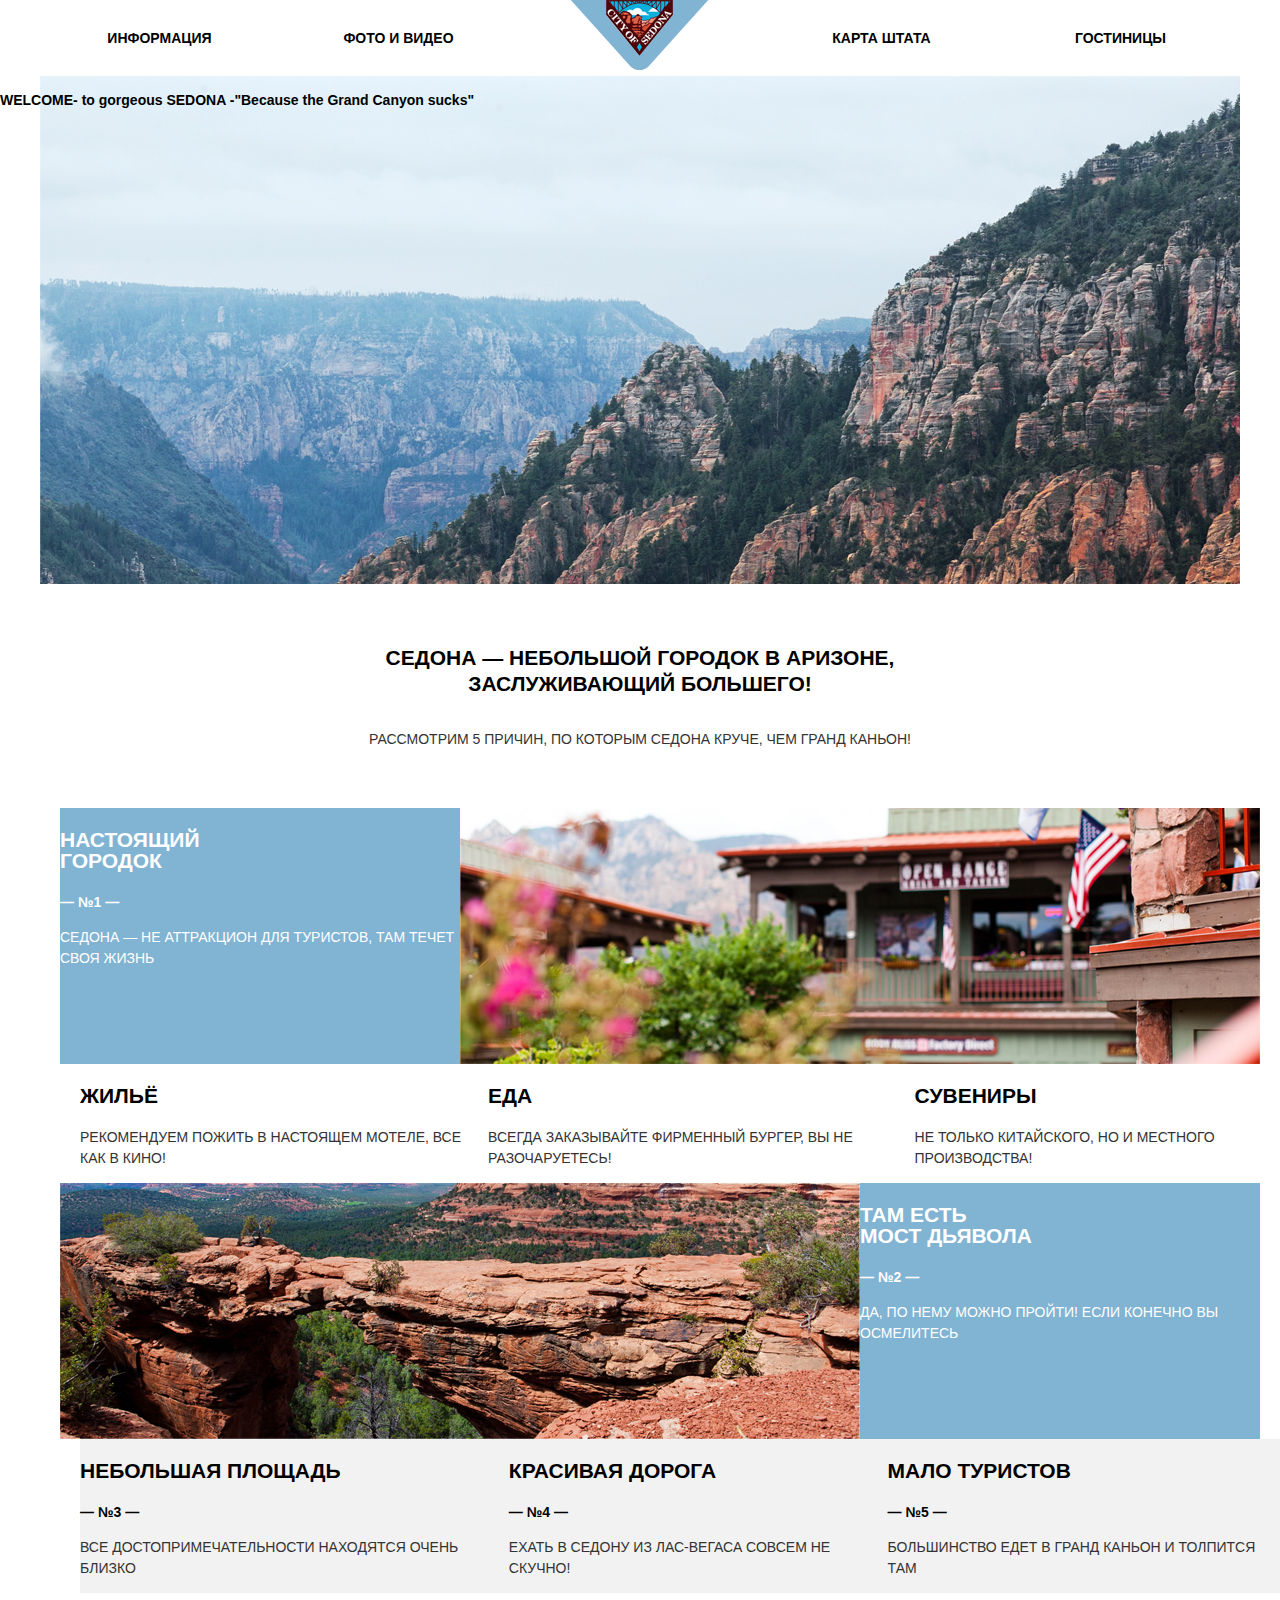
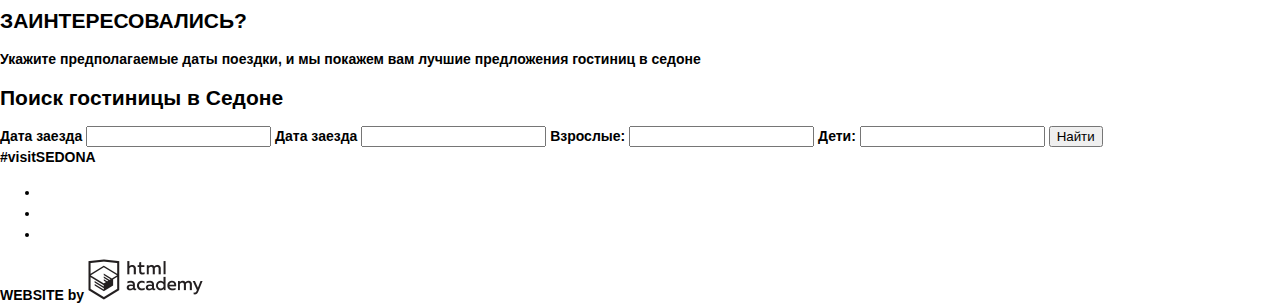
==== commit d23b9e28: "Стилизация главной страницы 1" ====
--- a/index.html
+++ b/index.html
@@ -46,28 +46,28 @@
         <ul class="advantages__list">
           <li class="advantages__item">
             <div class="advantages__wrapper">
-            <h3 class="advantages__title">Настоящий<br>городок</h3>
-              <span class="advantages__number"> — №1 — </span>
-            <p class="advantages__text">Седона — Не Аттракцион для туристов, там течет своя жизнь</p>
+              <h3 class="advantages__title advantages__title--white">Настоящий<br>городок</h3>
+                <span class="advantages__number advantages__number--white"> — №1 — </span>
+              <p class="advantages__text">Седона — Не Аттракцион для туристов, там течет своя жизнь</p>
             </div>
             <div class="advantages__image"></div>
           </li>
           <li>
             <ul class="advantages__sub-list">
-              <li>
+              <li class="advantages__sub-list-item">
                 <h3 class="advantages__sub-title">Жильё</h3>
                 <p class="advantages__sub-text">
                   Рекомендуем пожить в настоящем мотеле, все как в кино!
                 </p>
               </li>
-              <li>
+              <li class="advantages__sub-list-item">
                 <h3 class="advantages__sub-title">Еда</h3>
                 <p class="advantages__sub-text">
                   Всегда заказывайте ФИРМЕННЫЙ БУРГЕР,
                   Вы НЕ разочаруетесь!
                 </p>
               </li>
-              <li>
+              <li class="advantages__sub-list-item">
                 <h3 class="advantages__sub-title">Сувениры</h3>
                 <p class="advantages__sub-text">
                   Не только китайского, но и местного производства!
@@ -75,36 +75,42 @@
               </li>
             </ul>
           </li>
-          <li>
+          <li class="advantages__item advantages__item--reverse">
             <div class="advantages__wrapper">
-              <h3 class="advantages__title">Там есть<br>Мост дьявола</h3>
-              <span class="advantages__number"> — №2 — </span>
+              <h3 class="advantages__title advantages__title--white">Там есть<br>Мост дьявола</h3>
+              <span class="advantages__number advantages__number--white"> — №2 — </span>
               <p class="advantages__text">Да, по нему можно пройти! Если конечно вы осмелитесь</p>
             </div>
-            <div class="advantages__image">
+            <div class="advantages__image advantages__image--next">
             </div>
           </li>
           <li>
-            <h3 class="advantages__title">Небольшая площадь</h3>
-            <span class="advantages__number"> — №3 — </span>
-            <p class="advantages__text">Все достопримечательности
-                находятся очень близко
-            </p>
-          </li>
-          <li>
-            <h3 class="advantages__title">Красивая дорога</h3>
-            <span class="advantages__number"> — №4 — </span>
-            <p class="advantages__text">Ехать В Седону из Лас-Вегаса совсем не скучно!
-            </p>
-          </li>
-          <li>
-            <h3 class="advantages__title">Мало туристов</h3>
-            <span class="advantages__number"> — №5 — </span>
-            <p class="advantages__text">
-              Большинство едет в гранд каньон и толпится там
-            </p>
+            <ul class="advantages__sub-list">
+              <li class="advantages__sub-list-item advantages__sub-list-item--gray">
+                <h3 class="advantages__title">Небольшая площадь</h3>
+                <span class="advantages__number"> — №3 — </span>
+                <p class="advantages__text advantages__text--gray">Все достопримечательности
+                    находятся очень близко
+                </p>
+              </li>
+              <li class="advantages__sub-list-item advantages__sub-list-item--gray">
+                <h3 class="advantages__title">Красивая дорога</h3>
+                <span class="advantages__number"> — №4 — </span>
+                <p class="advantages__text advantages__text--gray">Ехать В Седону из Лас-Вегаса совсем не скучно!
+                </p>
+              </li>
+              <li class="advantages__sub-list-item advantages__sub-list-item--gray">
+                <h3 class="advantages__title">Мало туристов</h3>
+                <span class="advantages__number"> — №5 — </span>
+                <p class="advantages__text advantages__text--gray">
+                  Большинство едет в гранд каньон и толпится там
+                </p>
+              </li>
+            </ul>
           </li>
         </ul>
+
+
       </section>
       <section class="hotel-search">
         <h2 class="hotel-search__main-title">ЗАИНТЕРЕСОВАЛИСЬ?</h2>
--- a/css/style.css
+++ b/css/style.css
@@ -104,8 +104,20 @@
   background-position-x: center;
 }
 
+.container {
+  min-width: 1200px;
+  margin: 0 auto;
+}
+
 .advantages {
   padding: 61px 0 0 0;
+}
+
+.advantages__wrapper {
+  width: 400px;
+  height: 256px;
+
+  background-color: #81b3d2;
 }
 
 .advantages__main-title {
@@ -138,8 +150,65 @@
   list-style-type: none;
 }
 
+.advantages__item {
+  display: flex;
+  justify-content: center;
+}
+
+.advantages__item--reverse {
+  flex-direction: row-reverse;
+}
+
+.advantages__title {
+  font-size: 21px;
+  font-weight: 700;
+  text-transform: uppercase;
+}
+
+.advantages__title--white {
+  color: #ffffff;
+}
+
+.advantages__number--white {
+  color: #ffffff;
+}
+
+.advantages__text {
+  color: #ffffff;
+  font-size: 14px;
+  font-weight: 400;
+  line-height: 21px;
+  text-transform: uppercase;
+}
+
+.advantages__image {
+  width: 800px;
+  height: 256px;
+
+  background-image: url('/img/photo-featers-1.png');
+}
+
+.advantages__image--next {
+  background-image: url('/img/photo-featers-2.png');
+}
+
+.advantages__text--gray {
+  color: #333333;
+  font-size: 14px;
+  font-weight: 400;
+  line-height: 21px;
+  text-transform: uppercase;
+}
+
 .advantages__sub-list {
+  display: flex;
+  justify-content: center;
+
   list-style-type: none;
+}
+
+.advantages__sub-list-item--gray {
+  background-color: #f2f2f2;
 }
 
 .advantages__sub-title {
